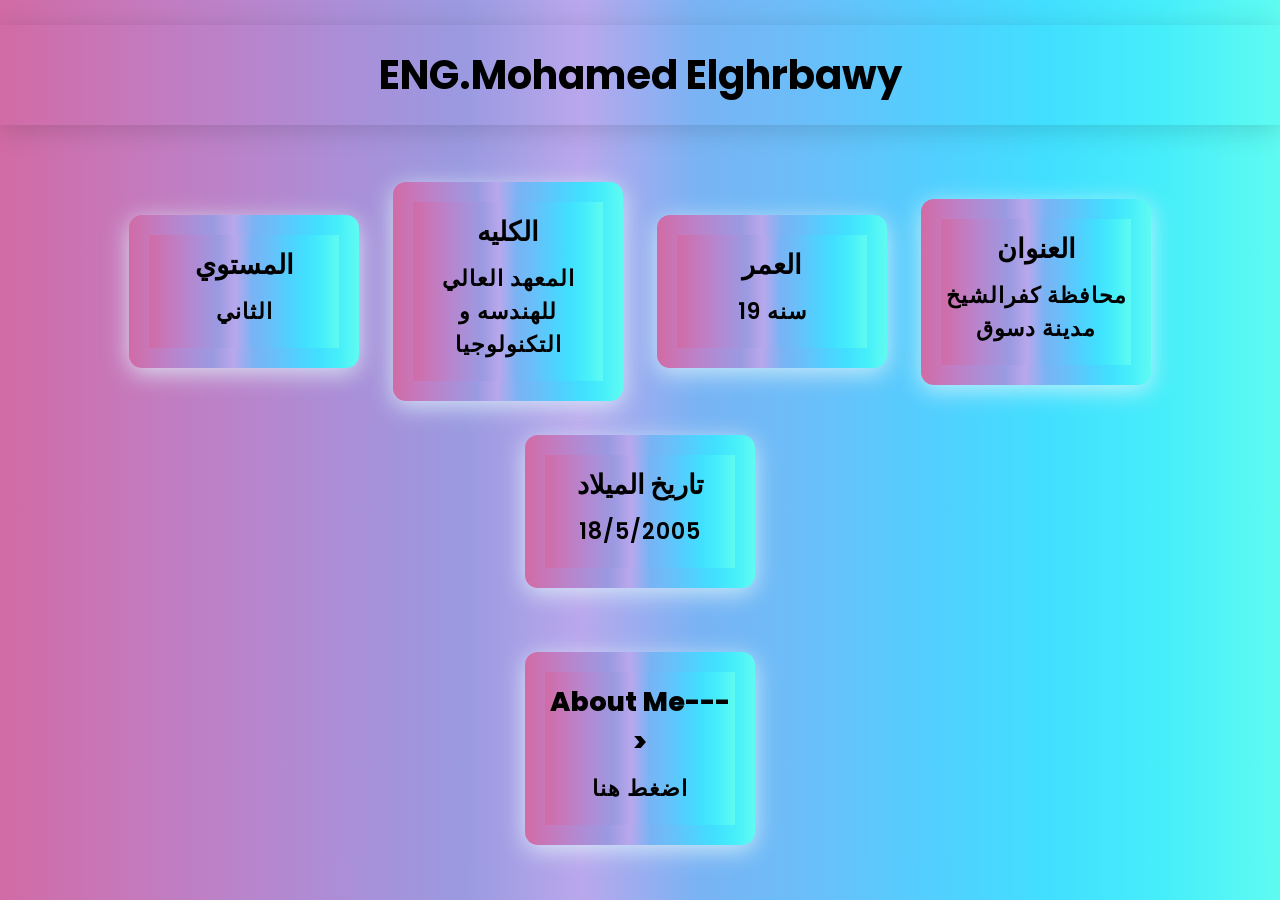
==== index.html @ df78c651 "update web" ====
<!DOCTYPE html>
<html lang="en">
  <head>
    <meta charset="UTF-8" />
    <meta name="viewport" content="width=device-width, initial-scale=1.0" />
    <link rel="stylesheet" href="css/m.css" />
    <title>ال MO</title>
  </head>

  <body>
    <header>
      <h1 class="header">ENG.Mohamed Elghrbawy</h1>
    </header>

    <section class="cards">
      <div class="info">
        <h2 class="info-1">المستوي</h2>
        <p class="info-2">الثاني</p>
      </div>

      <div class="info">
        <h2 class="info-1">الكليه</h2>
        <p class="info-2">
          المعهد العالي<br />
          للهندسه و التكنولوجيا
        </p>
      </div>

      <div class="info">
        <h2 class="info-1">العمر</h2>
        <p class="info-2">19 سنه</p>
      </div>

      <div class="info">
        <h2 class="info-1">العنوان</h2>
        <p class="info-2">محافظة كفرالشيخ<br />مدينة دسوق</p>
      </div>

      <div class="info">
        <h2 class="info-1">تاريخ الميلاد</h2>
        <p class="info-2">18/5/2005</p>
      </div>
    </section>

    <section class="section">
      <div class="info">
        <h2 class="info-1">About Me---></h2>
        <a href="index2.html">
          <p class="info-2">اضغط هنا</p>
        </a>
      </div>
    </section>
  </body>
</html>
---- css/m.css ----
@import url('https://fonts.googleapis.com/css2?family=Poppins:ital,wght@0,100;0,200;0,300;0,400;0,500;0,600;0,700;0,800;0,900;1,100;1,200;1,300;1,400;1,500;1,600;1,700;1,800;1,900&display=swap');


/* background-image: linear-gradient(90deg,
#d16ba5, #c777b9, #ba83ca, #aa8fd8,
#9a9ae1, #baa7ec, #79b3f4, #69bff9,
#52cffe, #41dfff, #46eefa, #5ffbf1); */



* {
    margin : 0;
    padding: 0;
    box-sizing: border-box;
    font-family: "Poppins", sans-serif;
    color: #000;
    background-image: linear-gradient(90deg,
#d16ba5, #c777b9, #ba83ca, #aa8fd8,
#9a9ae1, #baa7ec, #79b3f4, #69bff9,
#52cffe, #41dfff, #46eefa, #5ffbf1);
}

*:hover{
    color: #0a49f6;
}

html{
    font-size: 10px;
}

.header{
    display: flex;
    justify-content: center;
    align-items: center;
    font-size: 4em;
    font-weight: 700;
    padding: 20px 0px;
    background-image: linear-gradient(90deg,
    #d16ba5, #c777b9, #ba83ca, #aa8fd8,
    #9a9ae1, #baa7ec, #79b3f4, #69bff9,
    #52cffe, #41dfff, #46eefa, #5ffbf1);
    box-shadow: 0 5px 25px rgba(1 1 1 /15%);
    margin-top: 25px;
}


.cards{
    display: flex;
    justify-content: center;
    align-items: center;
    flex-flow: row wrap;
    margin-top: 40px;
}

.info{
    background-color: #41dfff;
    padding: 20px;
    width: 230px;
    text-align: center;
    margin: 17px;
    border-radius: 13px ;
    box-shadow: 0 5px 25px #e0f7fad1;
    transition: 1.4s ease;
}


.info:hover{
    transform: scale(1.2);
}


.info-1{
    padding: 10px 0px;
    font-size: 2.7em;
    font-weight: 800;
}

.info-2{
    font-weight: 600;
    font-size: 2.2em;
    padding-bottom: 20px;
    letter-spacing: 1px;
}


.section{
    display: flex;
    justify-content: center;
    margin-top: 30px;
}


.section a{
    text-decoration: none;
}


.section:hover{
    color: #d4d4d4;
}
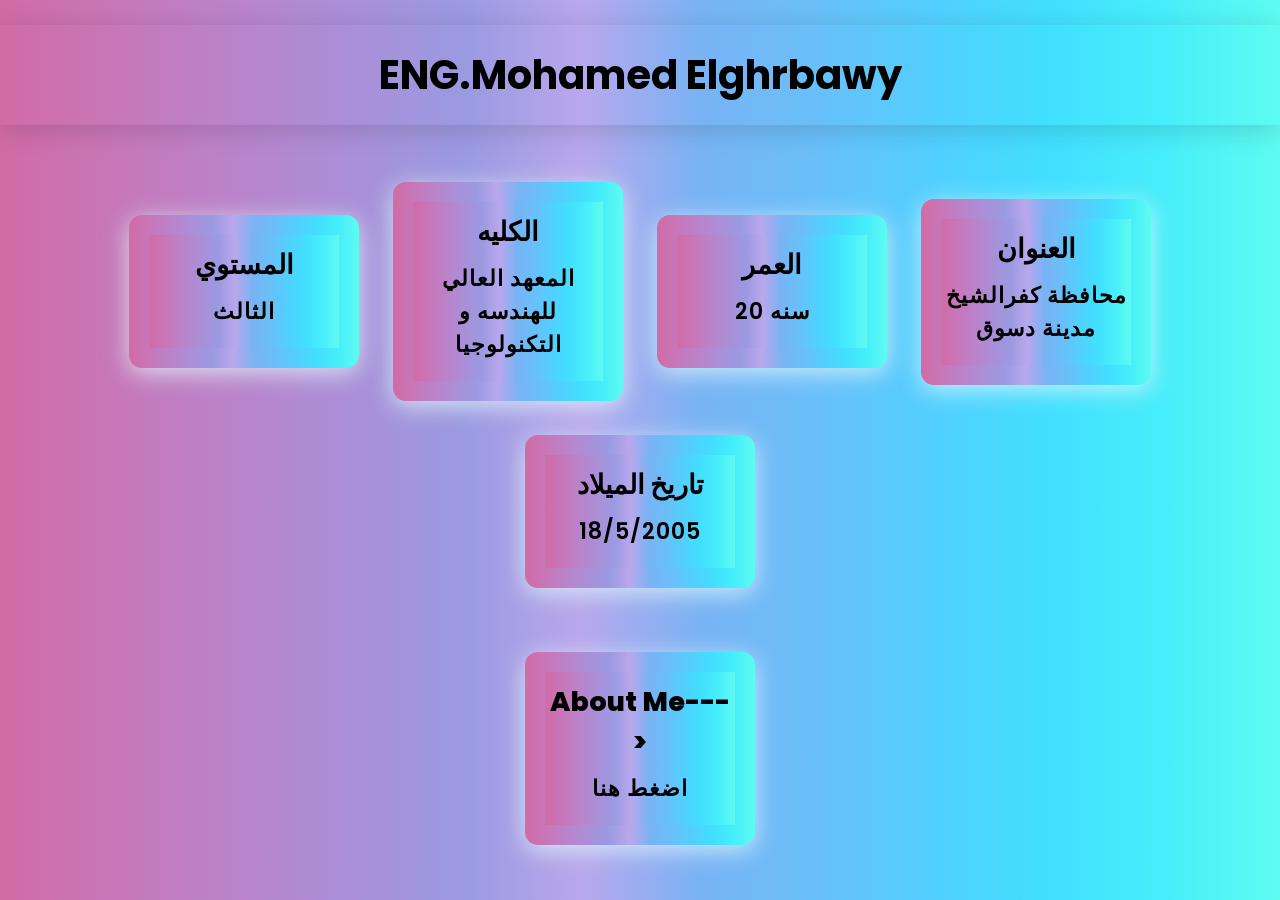
==== commit 1dcdd23f: "Update info paragraphs in index.html" ====
--- a/index.html
+++ b/index.html
@@ -15,7 +15,7 @@
     <section class="cards">
       <div class="info">
         <h2 class="info-1">المستوي</h2>
-        <p class="info-2">الثاني</p>
+        <p class="info-2">الثالث</p>
       </div>
 
       <div class="info">
@@ -28,7 +28,7 @@
 
       <div class="info">
         <h2 class="info-1">العمر</h2>
-        <p class="info-2">19 سنه</p>
+        <p class="info-2">20 سنه</p>
       </div>
 
       <div class="info">
@@ -51,4 +51,4 @@
       </div>
     </section>
   </body>
-</html>+</html>
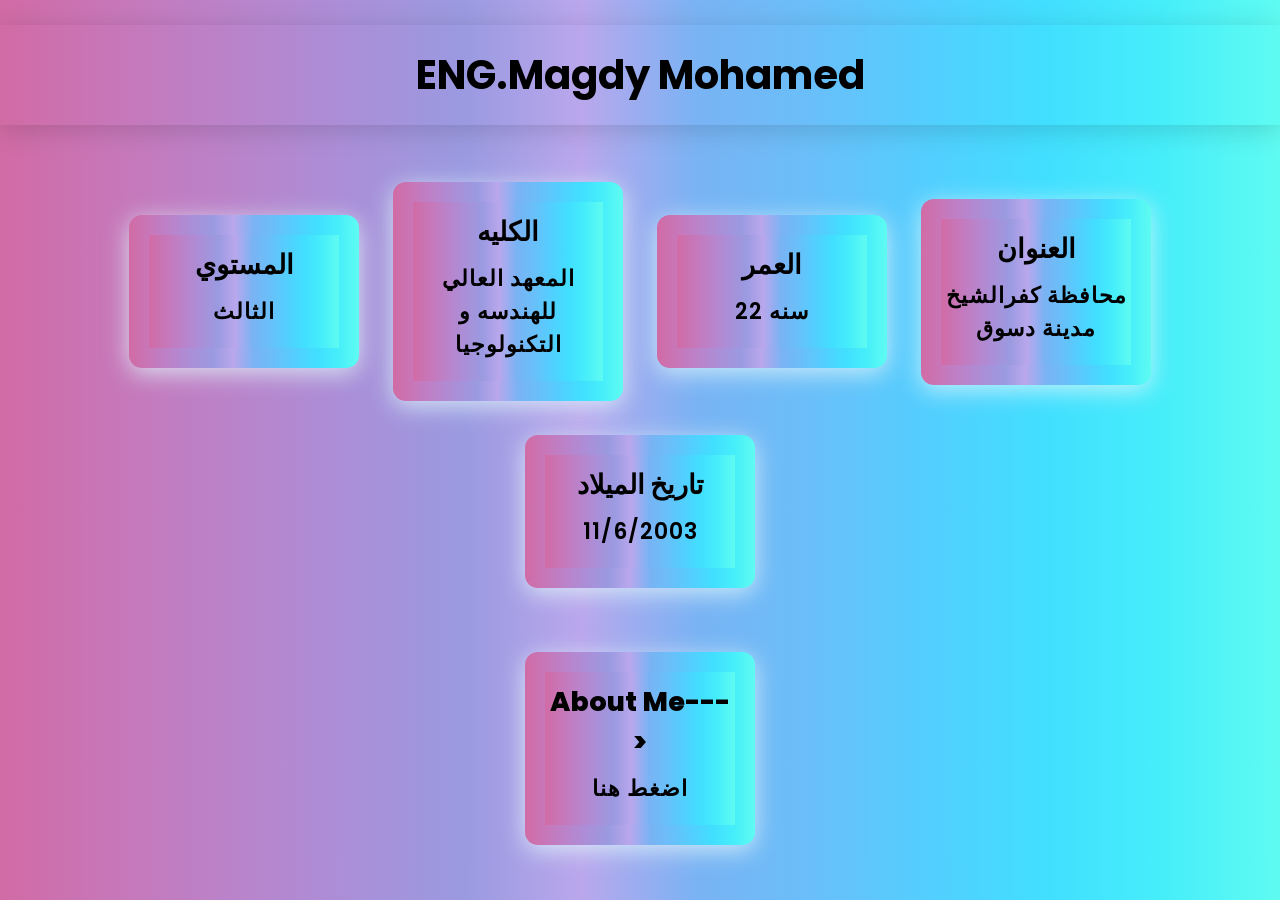
==== commit 68146c61: "Update title and personal information in index.html" ====
--- a/index.html
+++ b/index.html
@@ -4,12 +4,12 @@
     <meta charset="UTF-8" />
     <meta name="viewport" content="width=device-width, initial-scale=1.0" />
     <link rel="stylesheet" href="css/m.css" />
-    <title>ال MO</title>
+    <title>Mego</title>
   </head>
 
   <body>
     <header>
-      <h1 class="header">ENG.Mohamed Elghrbawy</h1>
+      <h1 class="header">ENG.Magdy Mohamed </h1>
     </header>
 
     <section class="cards">
@@ -28,7 +28,7 @@
 
       <div class="info">
         <h2 class="info-1">العمر</h2>
-        <p class="info-2">20 سنه</p>
+        <p class="info-2">22 سنه</p>
       </div>
 
       <div class="info">
@@ -38,7 +38,7 @@
 
       <div class="info">
         <h2 class="info-1">تاريخ الميلاد</h2>
-        <p class="info-2">18/5/2005</p>
+        <p class="info-2">11/6/2003</p>
       </div>
     </section>
 
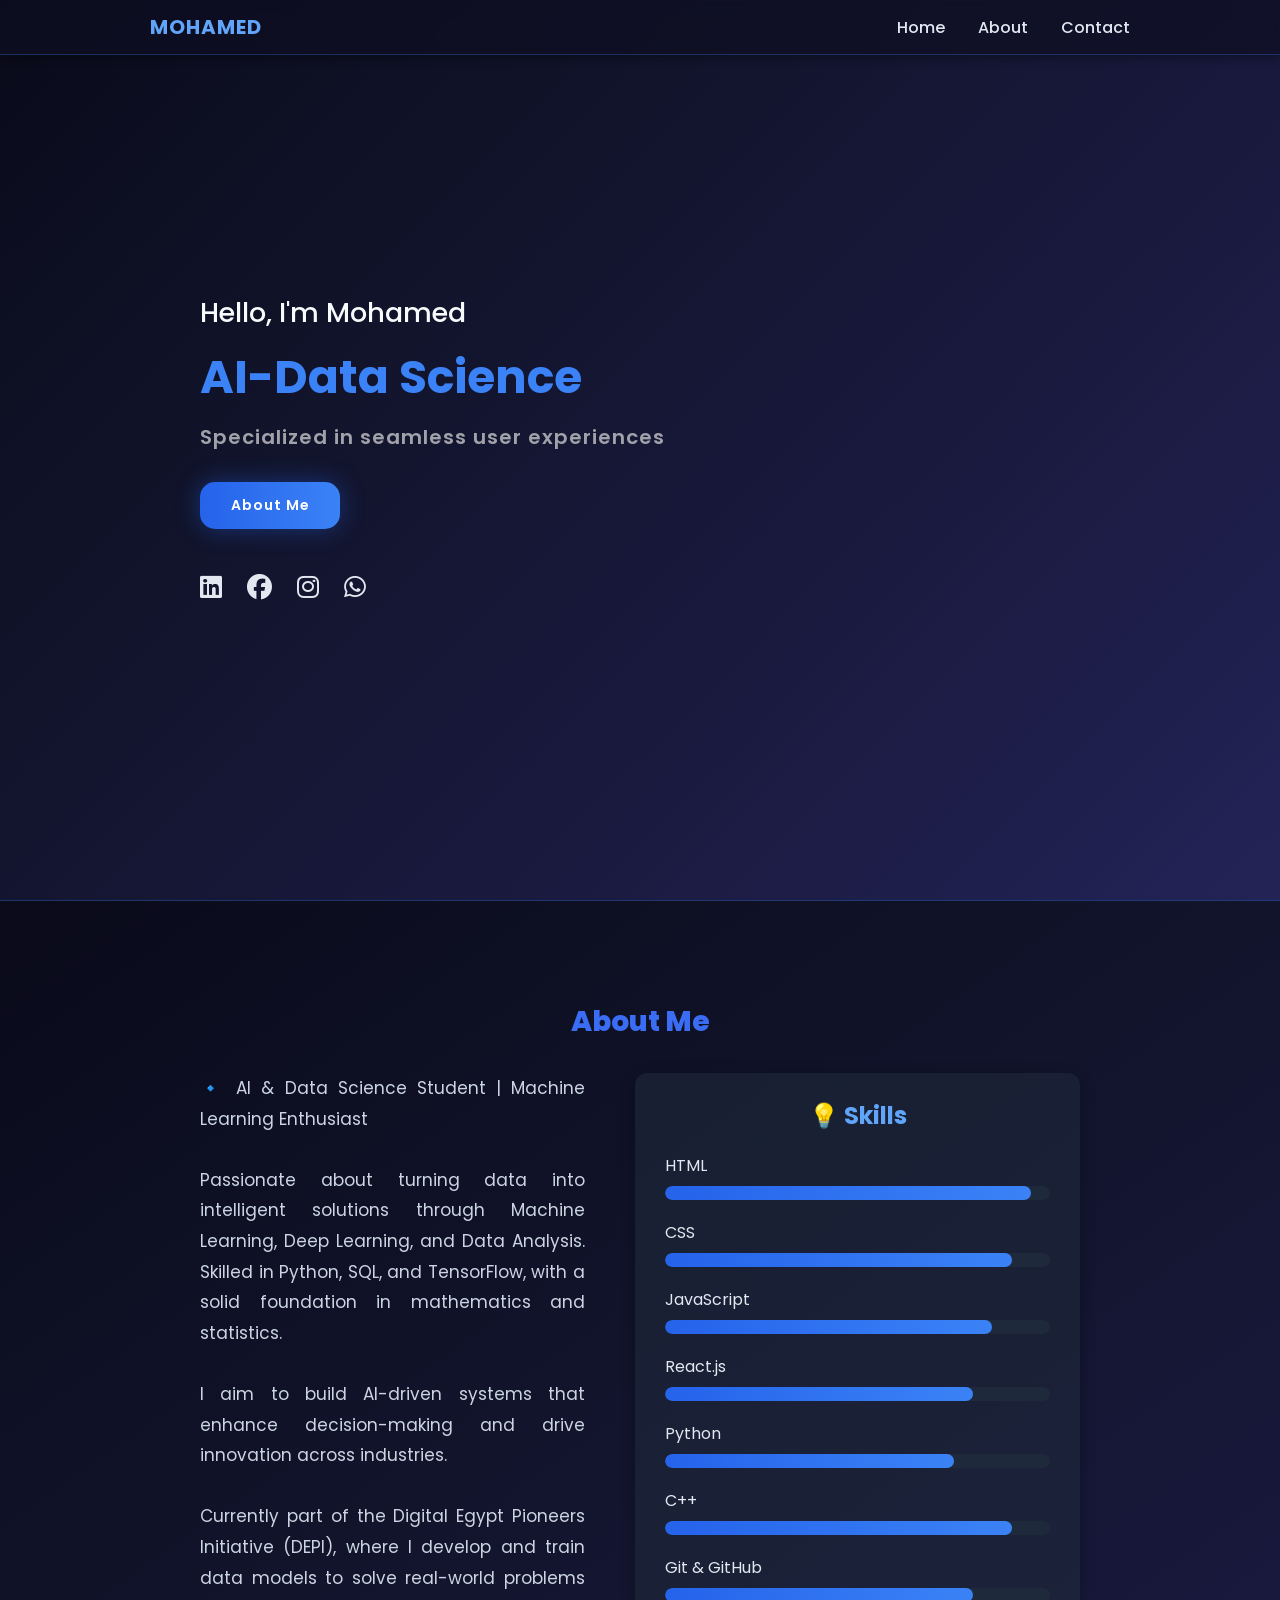
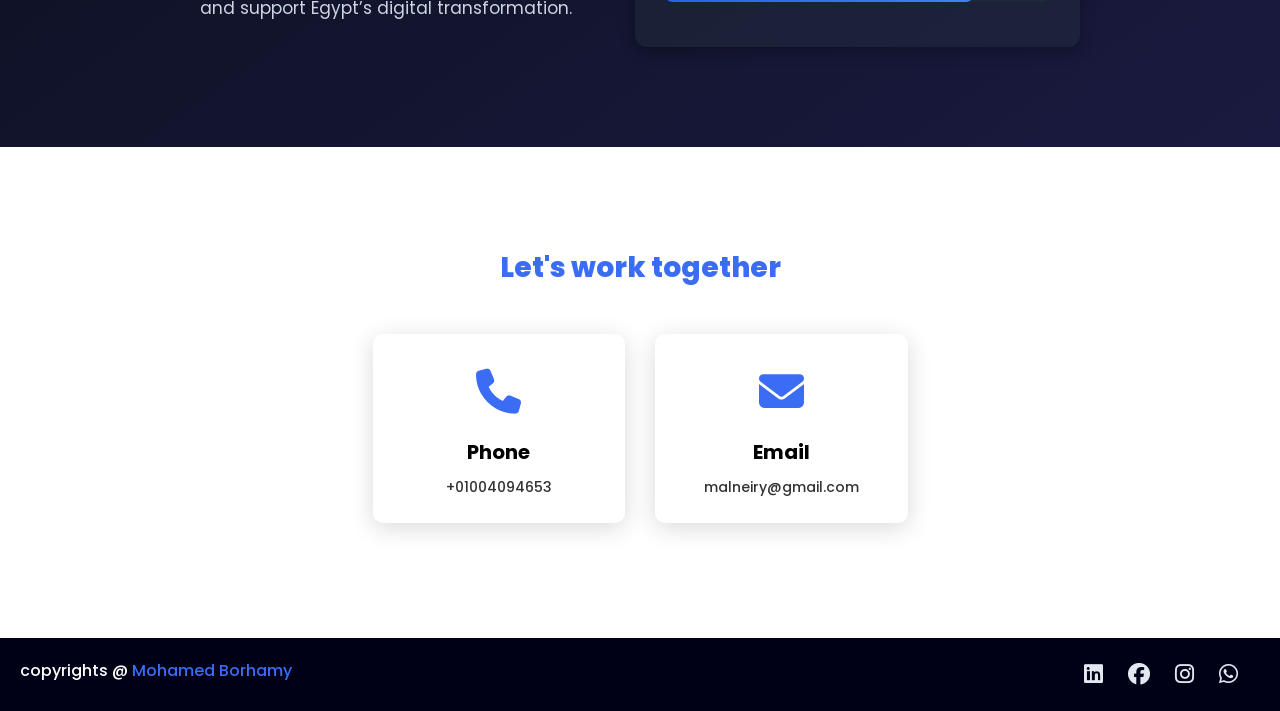
==== commit 6853cc75: "Add files via upload" ====
--- a/index.html
+++ b/index.html
@@ -1,54 +1,142 @@
-<!DOCTYPE html>
-<html lang="en">
-  <head>
-    <meta charset="UTF-8" />
-    <meta name="viewport" content="width=device-width, initial-scale=1.0" />
-    <link rel="stylesheet" href="css/m.css" />
-    <title>Mego</title>
-  </head>
-
-  <body>
-    <header>
-      <h1 class="header">ENG.Magdy Mohamed </h1>
-    </header>
-
-    <section class="cards">
-      <div class="info">
-        <h2 class="info-1">المستوي</h2>
-        <p class="info-2">الثالث</p>
-      </div>
-
-      <div class="info">
-        <h2 class="info-1">الكليه</h2>
-        <p class="info-2">
-          المعهد العالي<br />
-          للهندسه و التكنولوجيا
-        </p>
-      </div>
-
-      <div class="info">
-        <h2 class="info-1">العمر</h2>
-        <p class="info-2">22 سنه</p>
-      </div>
-
-      <div class="info">
-        <h2 class="info-1">العنوان</h2>
-        <p class="info-2">محافظة كفرالشيخ<br />مدينة دسوق</p>
-      </div>
-
-      <div class="info">
-        <h2 class="info-1">تاريخ الميلاد</h2>
-        <p class="info-2">11/6/2003</p>
-      </div>
-    </section>
-
-    <section class="section">
-      <div class="info">
-        <h2 class="info-1">About Me---></h2>
-        <a href="index2.html">
-          <p class="info-2">اضغط هنا</p>
-        </a>
-      </div>
-    </section>
-  </body>
-</html>
+<!DOCTYPE html>
+<html lang="en">
+
+<head>
+  <meta charset="UTF-8" />
+  <meta http-equiv="X-UA-Compatible" content="IE=edge" />
+  <meta name="viewport" content="width=device-width, initial-scale=1.0" />
+  <link rel="stylesheet" href="https://cdnjs.cloudflare.com/ajax/libs/font-awesome/6.7.2/css/all.min.css" />
+  <link rel="stylesheet" href="style.css">
+  <title>MOHAMED Ahmad</title>
+</head>
+
+<body>
+  <header class="header">
+    <a class="logo" href="#">MOHAMED</a>
+    <nav class="NAVIGATIONS">
+      <a href="#Home">Home</a>
+      <a href="#About">About</a>
+      <a href="#contact">Contact</a>
+    </nav>
+  </header>
+
+
+  <section class="main">
+    <div>
+      <h2>Hello, I'm Mohamed<br /><span>AI-Data Science</span></h2>
+      <h3>Specialized in seamless user experiences</h3>
+      <a href="#About" class="main-btn">About Me</a>
+      <div class="social-icons">
+        <a href="https://www.linkedin.com/in/m%C3%B6hamed-el-neiry-763003313?utm_source=share&utm_campaign=share_via&utm_content=profile&utm_medium=android_app"><i class="fa-brands fa-linkedin"></i></a>
+        <a href="https://www.facebook.com/share/1HC1tR62ST/"><i class="fa-brands fa-facebook"></i></a>
+        <a href="https://www.instagram.com/mo_alneiry?igsh=cmphMW51eGhmb2I="><i class="fa-brands fa-instagram"></i></a>
+        <a href="https://wa.me/message/"><i class="fa-brands fa-whatsapp"></i></a>
+      </div>
+    </div>
+  </section>
+
+
+  <section class="about" id="About">
+    <h2 class="title">About Me</h2>
+    <div class="about-content">
+      <p class="about-text">
+🔹 AI & Data Science Student | Machine Learning Enthusiast <br /><br />
+Passionate about turning data into intelligent solutions through Machine Learning, Deep Learning, and Data Analysis. Skilled in Python, SQL, and TensorFlow, with a solid foundation in mathematics and statistics. <br /><br />
+I aim to build AI-driven systems that enhance decision-making and drive innovation across industries. <br /><br />
+Currently part of the Digital Egypt Pioneers Initiative (DEPI), where I develop and train data models to solve real-world problems and support Egypt’s digital transformation.
+      </p>
+
+      <div class="skills">
+        <h3>💡 Skills</h3>
+
+        <div class="skill">
+          <p>HTML</p>
+          <div class="progress">
+            <div class="bar" style="width: 95%"></div>
+          </div>
+        </div>
+
+        <div class="skill">
+          <p>CSS</p>
+          <div class="progress">
+            <div class="bar" style="width: 90%"></div>
+          </div>
+        </div>
+
+        <div class="skill">
+          <p>JavaScript</p>
+          <div class="progress">
+            <div class="bar" style="width: 85%"></div>
+          </div>
+        </div>
+
+        <div class="skill">
+          <p>React.js</p>
+          <div class="progress">
+            <div class="bar" style="width: 80%"></div>
+          </div>
+        </div>
+
+        <div class="skill">
+          <p>Python</p>
+          <div class="progress">
+            <div class="bar" style="width: 75%"></div>
+          </div>
+        </div>
+
+        <div class="skill">
+          <p>C++</p>
+          <div class="progress">
+            <div class="bar" style="width: 90%"></div>
+          </div>
+        </div>
+
+        <div class="skill">
+          <p>Git & GitHub</p>
+          <div class="progress">
+            <div class="bar" style="width: 80%"></div>
+          </div>
+        </div>
+      </div>
+    </div>
+  </section>
+
+  
+  <section class="cards contact" id="contact">
+    <h2 class="title">Let's work together</h2>
+    <div class="content">
+      <div class="card">
+        <div class="icon">
+          <i class="fas fa-phone"></i>
+        </div>
+        <div class="info">
+          <h3>Phone</h3>
+          <p>+01004094653</p>
+        </div>
+      </div>
+
+      <div class="card">
+        <div class="icon">
+          <i class="fas fa-envelope"></i>
+        </div>
+        <div class="info">
+          <h3>Email</h3>
+          <p>malneiry@gmail.com</p>
+        </div>
+      </div>
+    </div>
+  </section>
+
+
+  <footer class="footer">
+    <p class="footer-title">copyrights @ <span>Mohamed Borhamy</span></p>
+    <div class="footer-title">
+      <a href="https://www.linkedin.com/in/m%C3%B6hamed-el-neiry-763003313?utm_source=share&utm_campaign=share_via&utm_content=profile&utm_medium=android_app"><i class="fa-brands fa-linkedin"></i></a>
+      <a href="https://www.facebook.com/share/1HC1tR62ST/"><i class="fa-brands fa-facebook"></i></a>
+      <a href="https://www.instagram.com/mo_alneiry?igsh=cmphMW51eGhmb2I="><i class="fa-brands fa-instagram"></i></a>
+      <a href="https://wa.me/message/01004094653"><i class="fa-brands fa-whatsapp"></i></a>
+    </div>
+  </footer>
+</body>
+
+</html>
--- a/style.css
+++ b/style.css
@@ -0,0 +1,373 @@
+@import url('https://fonts.googleapis.com/css2?family=Poppins:wght@300;400;600;700&display=swap');
+
+* {
+  margin: 0;
+  padding: 0;
+  box-sizing: border-box;
+  font-family: "Poppins", sans-serif;
+}
+
+html {
+  font-size: 10px;
+}
+
+
+.header {
+  background: rgba(15, 15, 35, 0.7);
+  backdrop-filter: blur(8px);
+  position: fixed;
+  z-index: 999;
+  width: 100%;
+  display: flex;
+  justify-content: space-between;
+  align-items: center;
+  padding: 12px 150px;
+  box-shadow: 0 2px 10px rgba(0, 0, 0, 0.4);
+  border-bottom: 1px solid rgba(59, 130, 246, 0.3);
+}
+
+.logo {
+  text-decoration: none;
+  color: #60a5fa;
+  text-transform: uppercase;
+  font-weight: 700;
+  font-size: 2em;
+  letter-spacing: 1px;
+  transition: 0.3s ease;
+}
+
+.logo:hover {
+  color: #93c5fd;
+}
+
+.NAVIGATIONS a {
+  text-decoration: none;
+  padding-left: 30px;
+  color: #e2e8f0;
+  font-weight: 500;
+  font-size: 1.6em;
+  transition: 0.3s ease;
+}
+
+.NAVIGATIONS a:hover {
+  color: #60a5fa;
+}
+
+/* =====================================
+   🔹 2. MAIN SECTION
+===================================== */
+section {
+  padding: 100px 200px;
+}
+
+.main {
+  width: 100%;
+  min-height: 100vh;
+  display: flex;
+  align-items: center;
+  background: linear-gradient(135deg, #0a0a1a, #11142b, #1a1a40, #232357);
+  background-attachment: fixed;
+  background-position: center;
+  background-size: cover;
+}
+
+.main h2 {
+  color: #f8fafc;
+  font-weight: 500;
+  font-size: 2.7em;
+}
+
+.main h2 span {
+  color: #3b82f6;
+  font-weight: 700;
+  font-size: 1.7em;
+  display: inline-block;
+  margin-top: 10px;
+}
+
+.main h3 {
+  color: #a1a1aa;
+  font-size: 2em;
+  font-weight: 600;
+  letter-spacing: 1px;
+  margin-top: 10px;
+  margin-bottom: 30px;
+}
+
+/* زرار */
+.main-btn {
+  background: linear-gradient(90deg, #2563eb, #3b82f6);
+  color: #fff;
+  font-size: 1.4em;
+  font-weight: 600;
+  display: inline-block;
+  text-decoration: none;
+  padding: 0.9375em 2.1875em;
+  border-radius: 15px;
+  letter-spacing: 1px;
+  margin-bottom: 40px;
+  transition: 0.8s ease;
+  box-shadow: 0 0 25px rgba(37, 99, 235, 0.4);
+}
+
+.main-btn:hover {
+  background: linear-gradient(90deg, #3b82f6, #60a5fa);
+  transform: scale(1.07);
+  box-shadow: 0 0 35px rgba(96, 165, 250, 0.6);
+}
+
+/* السوشيال ميديا */
+.social-icons a {
+  color: #e2e8f0;
+  font-size: 2.5em;
+  padding-right: 22px;
+  transition: 0.3s;
+}
+
+.social-icons a:hover {
+  color: #60a5fa;
+}
+
+/* =====================================
+   🔹 3. ABOUT SECTION (مع المهارات جنب بعض)
+===================================== */
+.about {
+  background: linear-gradient(145deg, #0a0a1a, #11142b, #1a1a40);
+  color: #f8fafc;
+  padding: 100px 200px;
+  border-top: 1px solid rgba(59, 130, 246, 0.3);
+}
+
+.about-content {
+  display: flex;
+  justify-content: space-between;
+  align-items: flex-start;
+  gap: 50px;
+  max-width: 1100px;
+  margin: auto;
+  flex-wrap: wrap;
+}
+
+.about-text {
+  flex: 1;
+  font-size: 1.7em;
+  line-height: 1.8;
+  color: #cbd5e1;
+  text-align: justify;
+  min-width: 280px;
+}
+
+.skills {
+  flex: 1;
+  background: rgba(30, 41, 59, 0.6);
+  padding: 25px 30px;
+  border-radius: 12px;
+  box-shadow: 0 4px 15px rgba(0, 0, 0, 0.3);
+  min-width: 280px;
+}
+
+.skills h3 {
+  font-size: 2.4em;
+  color: #60a5fa;
+  margin-bottom: 20px;
+  text-align: center;
+}
+
+.skill {
+  margin-bottom: 20px;
+}
+
+.skill p {
+  font-size: 1.6em;
+  color: #e2e8f0;
+  margin-bottom: 8px;
+}
+
+.progress {
+  background: #1e293b;
+  border-radius: 8px;
+  overflow: hidden;
+  height: 14px;
+}
+
+.bar {
+  height: 100%;
+  background: linear-gradient(90deg, #2563eb, #3b82f6);
+  border-radius: 8px;
+  animation: load 2s ease-out;
+}
+
+
+.contact .content {
+  display: flex;
+  justify-content: center;
+  flex-wrap: wrap;
+}
+
+.card {
+  background-color: #fff;
+  width: 25.25em;
+  box-shadow: 0 5px 25px rgba(1 1 1 /15%);
+  border-radius: 10px;
+  padding: 25px;
+  margin: 15px;
+  transition: 0.7s ease;
+}
+
+.card:hover {
+  transform: scale(1.1);
+}
+
+.icon {
+  color: #3a6cf4;
+  font-size: 8em;
+  text-align: center;
+}
+
+.info {
+  text-align: center;
+}
+
+.info h3 {
+  color: #3a6cf4;
+  font-size: 2em;
+  font-weight: 700;
+  margin: 10px;
+}
+
+.info p {
+  color: #000;
+  font-size: 1.9em;
+  font-weight: 500;
+}
+
+
+.contact .icon {
+  font-size: 4.5em;
+}
+
+.contact .info h3 {
+  color: #000;
+}
+
+.contact .info p {
+  font-size: 1.4em;
+  color: #333;
+  word-break: break-word;
+  text-align: center;
+}
+
+
+.footer {
+  background-color: #000016;
+  color: #fff;
+  padding: 2em;
+  display: flex;
+  justify-content: space-between;
+  flex-wrap: wrap;
+}
+
+.footer .footer-title a {
+  color: #e2e8f0;
+  font-size: 2.2em;
+  padding-right: 22px;
+  transition: 0.3s;
+}
+
+.footer .footer-title a:hover {
+  transform: scale(1.1);
+}
+
+.footer p {
+  font-size: 1.6em;
+  font-weight: 500;
+}
+
+.footer .footer-title span {
+  color: #3a6cf4;
+}
+
+
+.title {
+  display: flex;
+  justify-content: center;
+  font-size: 2.8em;
+  font-weight: 800;
+  margin-bottom: 30px;
+  color: #3a6cf4;
+}
+
+.title:hover {
+  color: #0a49f6;
+}
+
+@keyframes load {
+  from {
+    width: 0;
+  }
+}
+
+
+@media (max-width: 1024px) {
+  section {
+    padding: 80px 100px;
+  }
+
+  .header {
+    padding: 10px 80px;
+  }
+}
+
+@media (max-width: 768px) {
+  .header {
+    flex-direction: column;
+    padding: 15px 40px;
+  }
+
+  .NAVIGATIONS {
+    margin-top: 10px;
+  }
+
+  section {
+    padding: 80px 40px;
+  }
+
+  .about-content {
+    flex-direction: column;
+    align-items: center;
+  }
+
+  .skills,
+  .about-text {
+    width: 100%;
+  }
+
+  .footer {
+    flex-direction: column;
+    text-align: center;
+    gap: 15px;
+  }
+}
+
+@media (max-width: 480px) {
+  html {
+    font-size: 9px;
+  }
+
+  .main h2 {
+    font-size: 2.2em;
+  }
+
+  .main h3 {
+    font-size: 1.8em;
+  }
+
+  .main-btn {
+    font-size: 1.2em;
+    padding: 0.8em 1.8em;
+  }
+
+  .skills h3 {
+    font-size: 2em;
+  }
+}
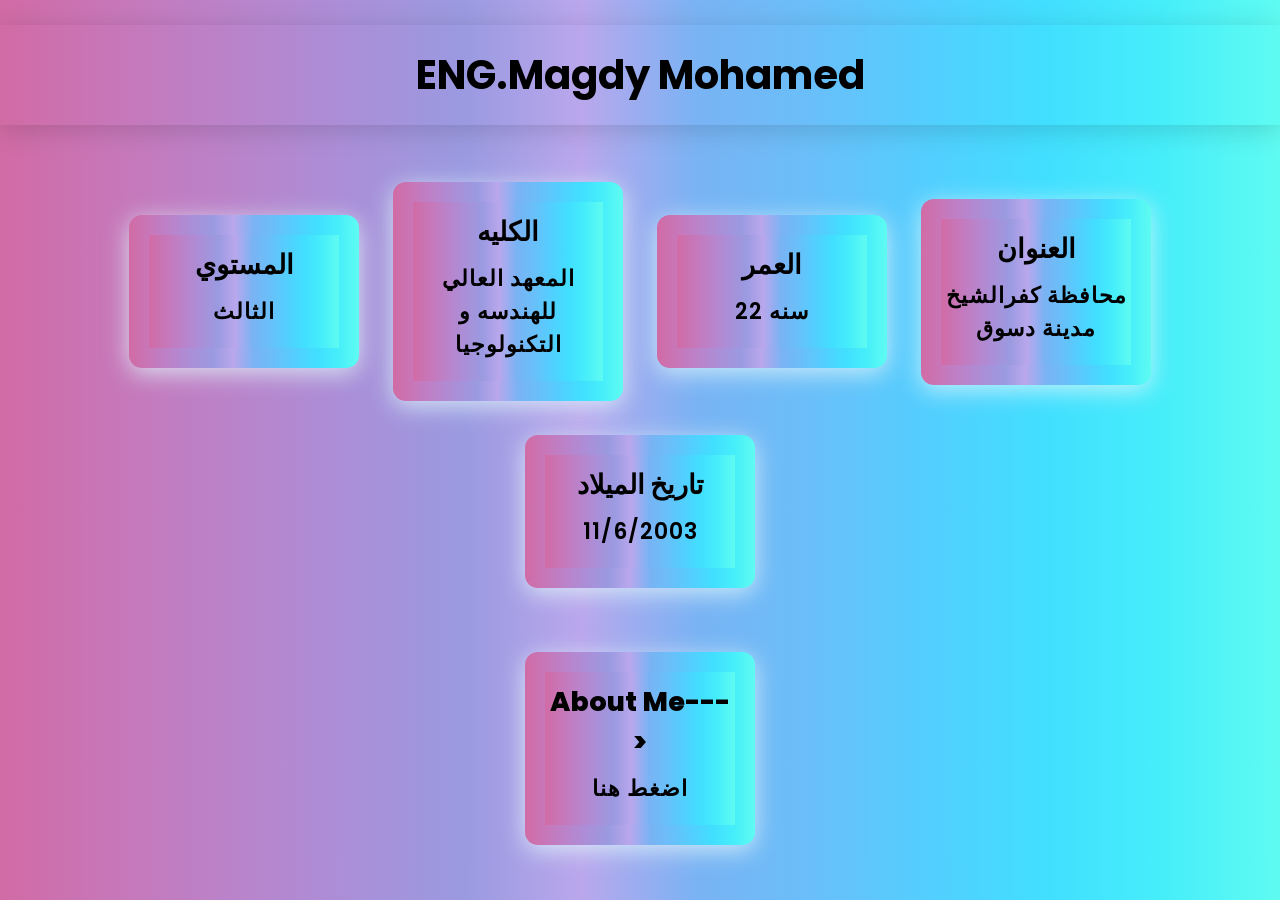
==== commit e55ad596: "Add files via upload" ====
--- a/index.html
+++ b/index.html
@@ -1,142 +1,54 @@
 <!DOCTYPE html>
 <html lang="en">
+  <head>
+    <meta charset="UTF-8" />
+    <meta name="viewport" content="width=device-width, initial-scale=1.0" />
+    <link rel="stylesheet" href="css/m.css" />
+    <title>ال MO</title>
+  </head>
 
-<head>
-  <meta charset="UTF-8" />
-  <meta http-equiv="X-UA-Compatible" content="IE=edge" />
-  <meta name="viewport" content="width=device-width, initial-scale=1.0" />
-  <link rel="stylesheet" href="https://cdnjs.cloudflare.com/ajax/libs/font-awesome/6.7.2/css/all.min.css" />
-  <link rel="stylesheet" href="style.css">
-  <title>MOHAMED Ahmad</title>
-</head>
+  <body>
+    <header>
+      <h1 class="header">ENG.Magdy Mohamed</h1>
+    </header>
 
-<body>
-  <header class="header">
-    <a class="logo" href="#">MOHAMED</a>
-    <nav class="NAVIGATIONS">
-      <a href="#Home">Home</a>
-      <a href="#About">About</a>
-      <a href="#contact">Contact</a>
-    </nav>
-  </header>
-
-
-  <section class="main">
-    <div>
-      <h2>Hello, I'm Mohamed<br /><span>AI-Data Science</span></h2>
-      <h3>Specialized in seamless user experiences</h3>
-      <a href="#About" class="main-btn">About Me</a>
-      <div class="social-icons">
-        <a href="https://www.linkedin.com/in/m%C3%B6hamed-el-neiry-763003313?utm_source=share&utm_campaign=share_via&utm_content=profile&utm_medium=android_app"><i class="fa-brands fa-linkedin"></i></a>
-        <a href="https://www.facebook.com/share/1HC1tR62ST/"><i class="fa-brands fa-facebook"></i></a>
-        <a href="https://www.instagram.com/mo_alneiry?igsh=cmphMW51eGhmb2I="><i class="fa-brands fa-instagram"></i></a>
-        <a href="https://wa.me/message/"><i class="fa-brands fa-whatsapp"></i></a>
-      </div>
-    </div>
-  </section>
-
-
-  <section class="about" id="About">
-    <h2 class="title">About Me</h2>
-    <div class="about-content">
-      <p class="about-text">
-🔹 AI & Data Science Student | Machine Learning Enthusiast <br /><br />
-Passionate about turning data into intelligent solutions through Machine Learning, Deep Learning, and Data Analysis. Skilled in Python, SQL, and TensorFlow, with a solid foundation in mathematics and statistics. <br /><br />
-I aim to build AI-driven systems that enhance decision-making and drive innovation across industries. <br /><br />
-Currently part of the Digital Egypt Pioneers Initiative (DEPI), where I develop and train data models to solve real-world problems and support Egypt’s digital transformation.
-      </p>
-
-      <div class="skills">
-        <h3>💡 Skills</h3>
-
-        <div class="skill">
-          <p>HTML</p>
-          <div class="progress">
-            <div class="bar" style="width: 95%"></div>
-          </div>
-        </div>
-
-        <div class="skill">
-          <p>CSS</p>
-          <div class="progress">
-            <div class="bar" style="width: 90%"></div>
-          </div>
-        </div>
-
-        <div class="skill">
-          <p>JavaScript</p>
-          <div class="progress">
-            <div class="bar" style="width: 85%"></div>
-          </div>
-        </div>
-
-        <div class="skill">
-          <p>React.js</p>
-          <div class="progress">
-            <div class="bar" style="width: 80%"></div>
-          </div>
-        </div>
-
-        <div class="skill">
-          <p>Python</p>
-          <div class="progress">
-            <div class="bar" style="width: 75%"></div>
-          </div>
-        </div>
-
-        <div class="skill">
-          <p>C++</p>
-          <div class="progress">
-            <div class="bar" style="width: 90%"></div>
-          </div>
-        </div>
-
-        <div class="skill">
-          <p>Git & GitHub</p>
-          <div class="progress">
-            <div class="bar" style="width: 80%"></div>
-          </div>
-        </div>
-      </div>
-    </div>
-  </section>
-
-  
-  <section class="cards contact" id="contact">
-    <h2 class="title">Let's work together</h2>
-    <div class="content">
-      <div class="card">
-        <div class="icon">
-          <i class="fas fa-phone"></i>
-        </div>
-        <div class="info">
-          <h3>Phone</h3>
-          <p>+01004094653</p>
-        </div>
+    <section class="cards">
+      <div class="info">
+        <h2 class="info-1">المستوي</h2>
+        <p class="info-2">الثالث</p>
       </div>
 
-      <div class="card">
-        <div class="icon">
-          <i class="fas fa-envelope"></i>
-        </div>
-        <div class="info">
-          <h3>Email</h3>
-          <p>malneiry@gmail.com</p>
-        </div>
+      <div class="info">
+        <h2 class="info-1">الكليه</h2>
+        <p class="info-2">
+          المعهد العالي<br />
+          للهندسه و التكنولوجيا
+        </p>
       </div>
-    </div>
-  </section>
 
+      <div class="info">
+        <h2 class="info-1">العمر</h2>
+        <p class="info-2">22 سنه</p>
+      </div>
 
-  <footer class="footer">
-    <p class="footer-title">copyrights @ <span>Mohamed Borhamy</span></p>
-    <div class="footer-title">
-      <a href="https://www.linkedin.com/in/m%C3%B6hamed-el-neiry-763003313?utm_source=share&utm_campaign=share_via&utm_content=profile&utm_medium=android_app"><i class="fa-brands fa-linkedin"></i></a>
-      <a href="https://www.facebook.com/share/1HC1tR62ST/"><i class="fa-brands fa-facebook"></i></a>
-      <a href="https://www.instagram.com/mo_alneiry?igsh=cmphMW51eGhmb2I="><i class="fa-brands fa-instagram"></i></a>
-      <a href="https://wa.me/message/01004094653"><i class="fa-brands fa-whatsapp"></i></a>
-    </div>
-  </footer>
-</body>
+      <div class="info">
+        <h2 class="info-1">العنوان</h2>
+        <p class="info-2">محافظة كفرالشيخ<br />مدينة دسوق</p>
+      </div>
 
-</html>
+      <div class="info">
+        <h2 class="info-1">تاريخ الميلاد</h2>
+        <p class="info-2">11/6/2003</p>
+      </div>
+    </section>
+
+    <section class="section">
+      <div class="info">
+        <h2 class="info-1">About Me---></h2>
+        <a href="index2.html">
+          <p class="info-2">اضغط هنا</p>
+        </a>
+      </div>
+    </section>
+  </body>
+</html>
--- a/css/m.css
+++ b/css/m.css
@@ -0,0 +1,100 @@
+@import url('https://fonts.googleapis.com/css2?family=Poppins:ital,wght@0,100;0,200;0,300;0,400;0,500;0,600;0,700;0,800;0,900;1,100;1,200;1,300;1,400;1,500;1,600;1,700;1,800;1,900&display=swap');
+
+
+/* background-image: linear-gradient(90deg,
+#d16ba5, #c777b9, #ba83ca, #aa8fd8,
+#9a9ae1, #baa7ec, #79b3f4, #69bff9,
+#52cffe, #41dfff, #46eefa, #5ffbf1); */
+
+
+
+* {
+    margin : 0;
+    padding: 0;
+    box-sizing: border-box;
+    font-family: "Poppins", sans-serif;
+    color: #000;
+    background-image: linear-gradient(90deg,
+#d16ba5, #c777b9, #ba83ca, #aa8fd8,
+#9a9ae1, #baa7ec, #79b3f4, #69bff9,
+#52cffe, #41dfff, #46eefa, #5ffbf1);
+}
+
+*:hover{
+    color: #0a49f6;
+}
+
+html{
+    font-size: 10px;
+}
+
+.header{
+    display: flex;
+    justify-content: center;
+    align-items: center;
+    font-size: 4em;
+    font-weight: 700;
+    padding: 20px 0px;
+    background-image: linear-gradient(90deg,
+    #d16ba5, #c777b9, #ba83ca, #aa8fd8,
+    #9a9ae1, #baa7ec, #79b3f4, #69bff9,
+    #52cffe, #41dfff, #46eefa, #5ffbf1);
+    box-shadow: 0 5px 25px rgba(1 1 1 /15%);
+    margin-top: 25px;
+}
+
+
+.cards{
+    display: flex;
+    justify-content: center;
+    align-items: center;
+    flex-flow: row wrap;
+    margin-top: 40px;
+}
+
+.info{
+    background-color: #41dfff;
+    padding: 20px;
+    width: 230px;
+    text-align: center;
+    margin: 17px;
+    border-radius: 13px ;
+    box-shadow: 0 5px 25px #e0f7fad1;
+    transition: 1.4s ease;
+}
+
+
+.info:hover{
+    transform: scale(1.2);
+}
+
+
+.info-1{
+    padding: 10px 0px;
+    font-size: 2.7em;
+    font-weight: 800;
+}
+
+.info-2{
+    font-weight: 600;
+    font-size: 2.2em;
+    padding-bottom: 20px;
+    letter-spacing: 1px;
+}
+
+
+.section{
+    display: flex;
+    justify-content: center;
+    margin-top: 30px;
+}
+
+
+.section a{
+    text-decoration: none;
+}
+
+
+.section:hover{
+    color: #d4d4d4;
+}
